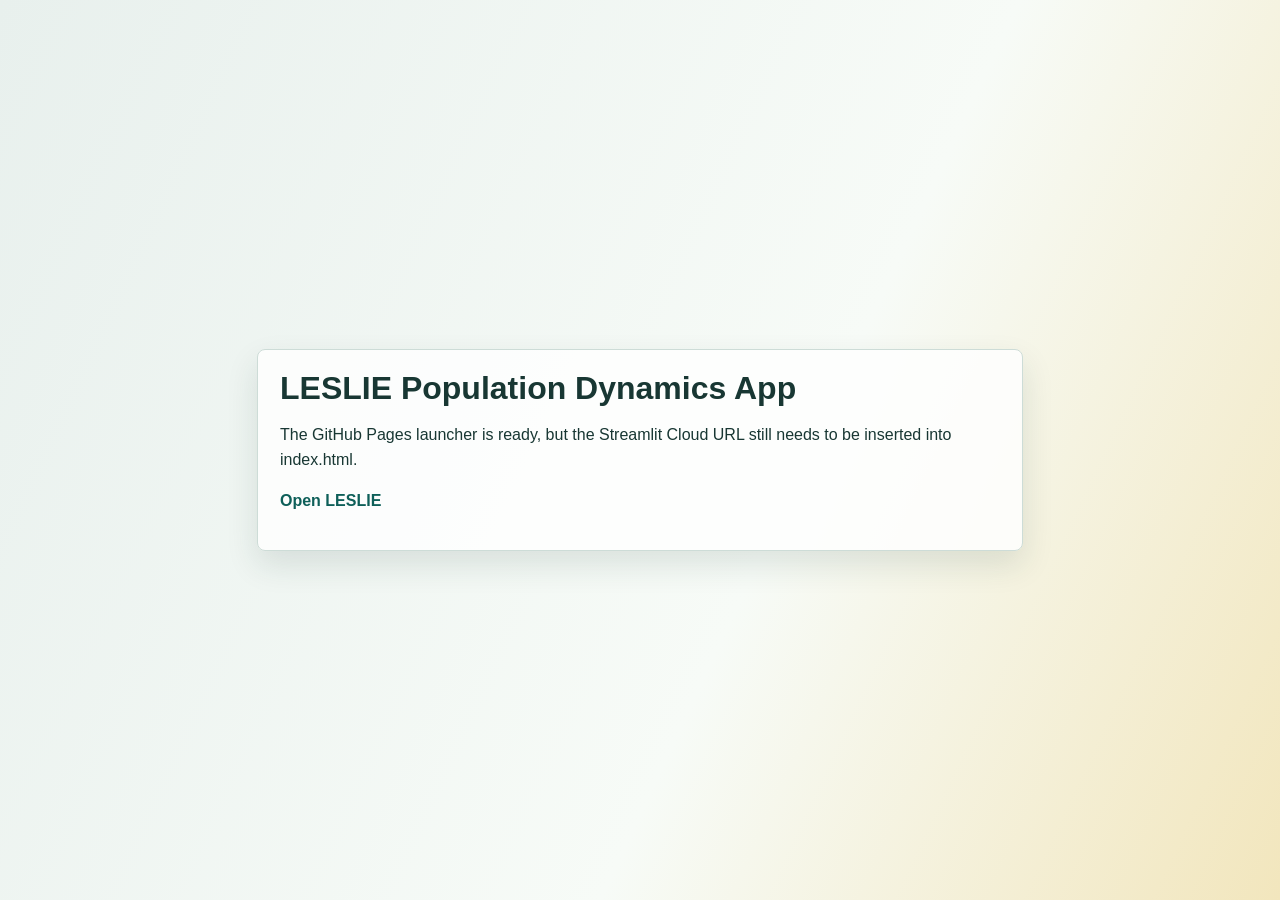
==== LESLIE/index.html @ 3c14db25 "Add files via upload" ====
﻿<!doctype html>
<html lang="en">
<head>
  <meta charset="utf-8">
  <meta name="viewport" content="width=device-width, initial-scale=1">
  <title>LESLIE Population Dynamics App</title>
  <style>
    body {
      margin: 0;
      min-height: 100vh;
      font-family: Arial, Helvetica, sans-serif;
      color: #183733;
      background: linear-gradient(115deg, #e8f0ed 0%, #f7fbf7 60%, #f2e6bd 100%);
      display: grid;
      place-items: center;
    }
    main {
      max-width: 720px;
      padding: 2rem;
    }
    h1 {
      margin: 0 0 0.75rem 0;
      font-size: 2rem;
    }
    p {
      line-height: 1.55;
      font-size: 1rem;
    }
    a {
      color: #0e5f59;
      font-weight: 700;
    }
    .card {
      background: rgba(255, 255, 255, 0.82);
      border: 1px solid #cddcd7;
      border-radius: 8px;
      padding: 1.25rem 1.4rem;
      box-shadow: 0 14px 32px rgba(24, 55, 51, 0.12);
    }
  </style>
</head>
<body>
  <main class="card">
    <h1>LESLIE Population Dynamics App</h1>
    <p id="message">Preparing to open the application...</p>
    <p><a id="app-link" href="#">Open LESLIE</a></p>
  </main>
  <script>
    const streamlitUrl = "REPLACE_WITH_STREAMLIT_APP_URL";
    const message = document.getElementById("message");
    const link = document.getElementById("app-link");

    if (streamlitUrl.startsWith("http")) {
      link.href = streamlitUrl;
      message.textContent = "Opening the Streamlit version of LESLIE. If it does not open automatically, use the link below.";
      window.location.replace(streamlitUrl);
    } else {
      link.removeAttribute("href");
      message.textContent = "The GitHub Pages launcher is ready, but the Streamlit Cloud URL still needs to be inserted into index.html.";
    }
  </script>
</body>
</html>
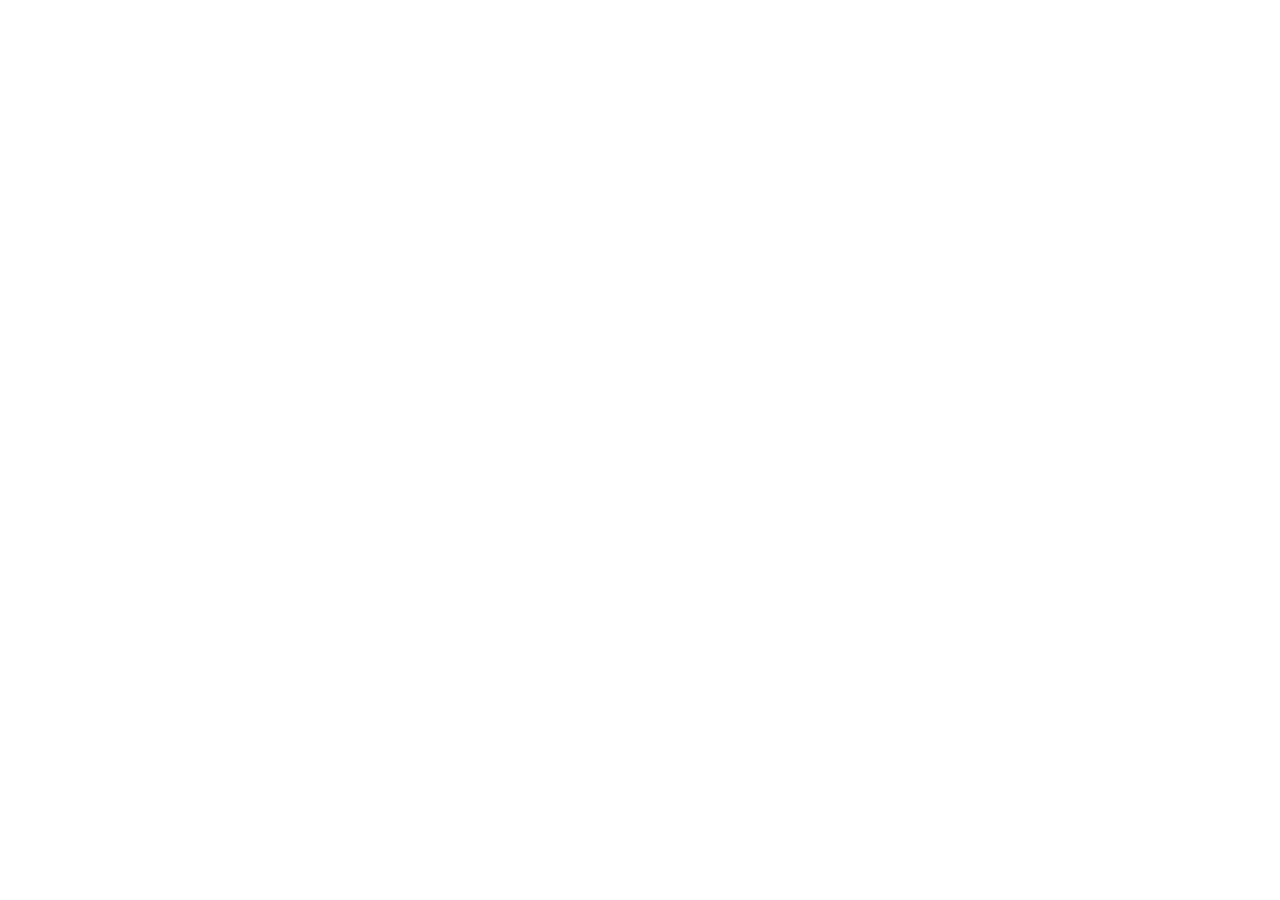
==== commit 87ecf80f: "Update index.html" ====
--- a/LESLIE/index.html
+++ b/LESLIE/index.html
@@ -1,63 +1,63 @@
-﻿<!doctype html>
-<html lang="en">
-<head>
-  <meta charset="utf-8">
-  <meta name="viewport" content="width=device-width, initial-scale=1">
-  <title>LESLIE Population Dynamics App</title>
-  <style>
-    body {
-      margin: 0;
-      min-height: 100vh;
-      font-family: Arial, Helvetica, sans-serif;
-      color: #183733;
-      background: linear-gradient(115deg, #e8f0ed 0%, #f7fbf7 60%, #f2e6bd 100%);
-      display: grid;
-      place-items: center;
-    }
-    main {
-      max-width: 720px;
-      padding: 2rem;
-    }
-    h1 {
-      margin: 0 0 0.75rem 0;
-      font-size: 2rem;
-    }
-    p {
-      line-height: 1.55;
-      font-size: 1rem;
-    }
-    a {
-      color: #0e5f59;
-      font-weight: 700;
-    }
-    .card {
-      background: rgba(255, 255, 255, 0.82);
-      border: 1px solid #cddcd7;
-      border-radius: 8px;
-      padding: 1.25rem 1.4rem;
-      box-shadow: 0 14px 32px rgba(24, 55, 51, 0.12);
-    }
-  </style>
-</head>
-<body>
-  <main class="card">
-    <h1>LESLIE Population Dynamics App</h1>
-    <p id="message">Preparing to open the application...</p>
-    <p><a id="app-link" href="#">Open LESLIE</a></p>
-  </main>
-  <script>
-    const streamlitUrl = "REPLACE_WITH_STREAMLIT_APP_URL";
-    const message = document.getElementById("message");
-    const link = document.getElementById("app-link");
-
-    if (streamlitUrl.startsWith("http")) {
-      link.href = streamlitUrl;
-      message.textContent = "Opening the Streamlit version of LESLIE. If it does not open automatically, use the link below.";
-      window.location.replace(streamlitUrl);
-    } else {
-      link.removeAttribute("href");
-      message.textContent = "The GitHub Pages launcher is ready, but the Streamlit Cloud URL still needs to be inserted into index.html.";
-    }
-  </script>
-</body>
+﻿<!doctype html>
+<html lang="en">
+<head>
+  <meta charset="utf-8">
+  <meta name="viewport" content="width=device-width, initial-scale=1">
+  <title>LESLIE Population Dynamics App</title>
+  <style>
+    body {
+      margin: 0;
+      min-height: 100vh;
+      font-family: Arial, Helvetica, sans-serif;
+      color: #183733;
+      background: linear-gradient(115deg, #e8f0ed 0%, #f7fbf7 60%, #f2e6bd 100%);
+      display: grid;
+      place-items: center;
+    }
+    main {
+      max-width: 720px;
+      padding: 2rem;
+    }
+    h1 {
+      margin: 0 0 0.75rem 0;
+      font-size: 2rem;
+    }
+    p {
+      line-height: 1.55;
+      font-size: 1rem;
+    }
+    a {
+      color: #0e5f59;
+      font-weight: 700;
+    }
+    .card {
+      background: rgba(255, 255, 255, 0.82);
+      border: 1px solid #cddcd7;
+      border-radius: 8px;
+      padding: 1.25rem 1.4rem;
+      box-shadow: 0 14px 32px rgba(24, 55, 51, 0.12);
+    }
+  </style>
+</head>
+<body>
+  <main class="card">
+    <h1>LESLIE Population Dynamics App</h1>
+    <p id="message">Preparing to open the application...</p>
+    <p><a id="app-link" href="#">Open LESLIE</a></p>
+  </main>
+  <script>
+    const streamlitUrl = "https://leslie-population-dynamics.streamlit.app";
+    const message = document.getElementById("message");
+    const link = document.getElementById("app-link");
+
+    if (streamlitUrl.startsWith("http")) {
+      link.href = streamlitUrl;
+      message.textContent = "Opening the Streamlit version of LESLIE. If it does not open automatically, use the link below.";
+      window.location.replace(streamlitUrl);
+    } else {
+      link.removeAttribute("href");
+      message.textContent = "The GitHub Pages launcher is ready, but the Streamlit Cloud URL still needs to be inserted into index.html.";
+    }
+  </script>
+</body>
 </html>
